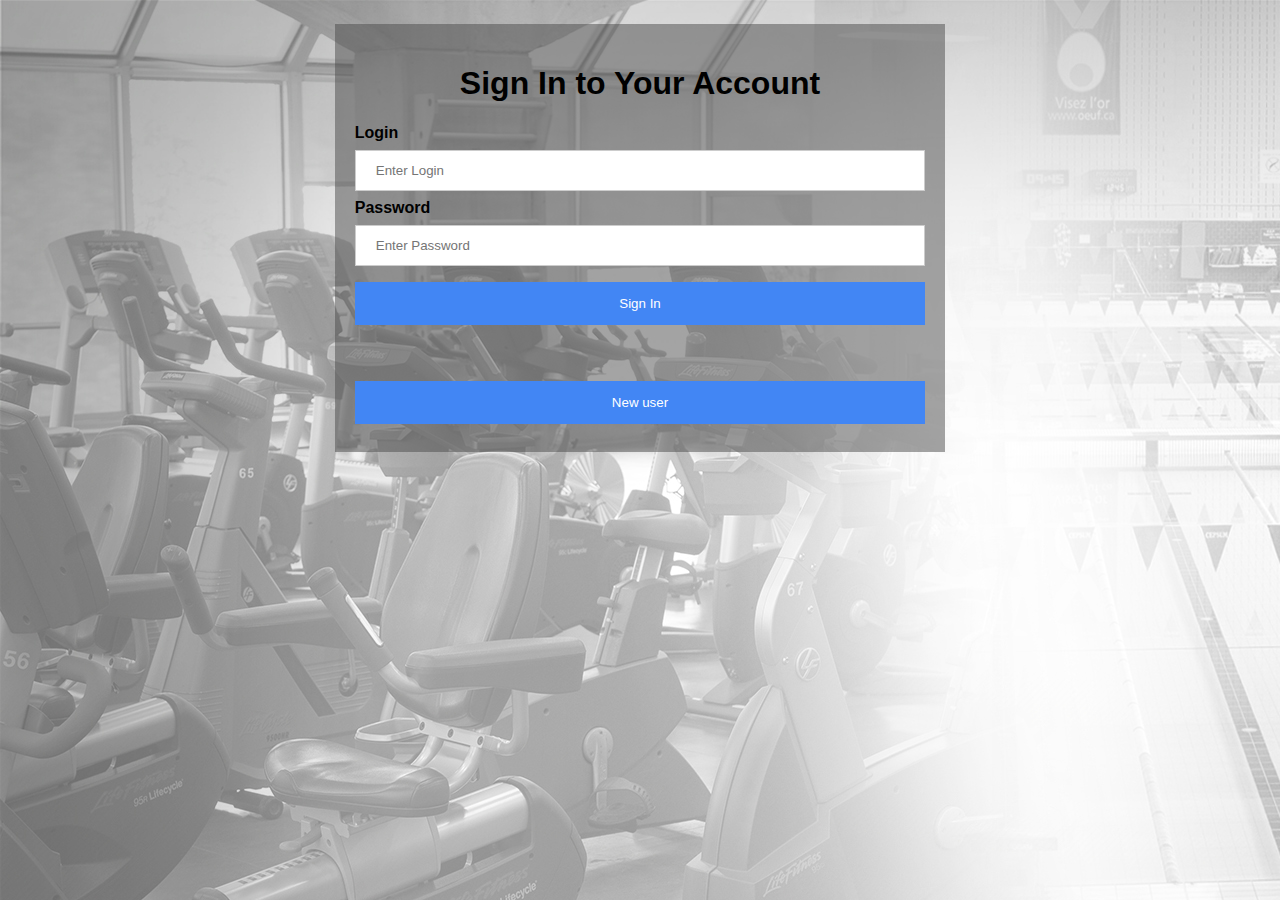
==== view/index.html @ dbd73fee "ajout des fichiers html du view et de l'image de background" ====
<?xml version="1.0" encoding="UTF-8"?>
<?xml-stylesheet type="text/css" href="style/index.cs"?>
<!DOCTYPE html PUBLIC "-//W3C//DTD XHTML 1.0 Strict//EN" "http://www.w3.org/TR/xhtml1/DTD/xhtml1-strict.dtd">
<html xmlns="http://www.w3.org/1999/xhtml" lang="en" xml:lang="en">
    <head>
        <title>CEPSUM</title>
        <!-- Begin css stylesheets-->
        <link rel="stylesheet" type="text/css" href="style/index.css"/>
        <!-- End css stylesheets-->

        <!-- Begin scripts -->
        <script src="https://ajax.googleapis.com/ajax/libs/jquery/3.3.1/jquery.min.js"></script>
        <!-- End scripts -->
    </head>
    <body>
        <div id="container">
            <div id="login">
                <form id="login-form" name="login-form" method="POST" action="../controllor/php/login.php">
                    <h1 class="center-h1">Sign In to Your Account</h1>
                    <div class="form-field">
                        <label for="login-username"><b>Login</b></label>
                        <input id="login-info" name="login-username" type="text" placeholder="Enter Login"/>
                        <label for="login-password"><b>Password</b></label>
                        <input id="password-info" name="login-password" type="password" placeholder="Enter Password"/>
                    </div>
                    <div class="form_buttons">
                        <button type="submit">Sign In</button>
                    </div>
                </form>

                <!-- <a href="register.html">
                    <button>New User</button>
                </a> -->

                <form id="register-form" name="register-form" method="get" action="register.html">
                    <div class="new-user-button">
                        <button type="submit">New user</button>
                    </div>
                </form>
            </div>
        </div>
    </body>
</html>
---- view/style/index.css ----
body {
    background-image: url("../img/background_CEPSUM.jpg");
    font-family: Arial, Helvetica, sans-serif;
}

#container {
    padding: 16px;
    display: flex;
    align-items: center;
    justify-content: center;
}

#login {
    background: rgb(73, 73, 73, 0.5);
}

.form-field {

}

#login-info {

}

.form_buttons {

}

#register{
    background: rgb(73, 73, 73, 0.5);
}

.center-h1 {
    text-align: center;
}

form {
    padding: 20px;
}

button {
    background-color: #4286f4;
    color: white;
    padding: 14px 20px;
    margin: 8px 0;
    border: none;
    cursor: pointer;
    width: 100%;
}  

button:hover {
    opacity: 0.8;
}

input[type=text], input[type=password] {
    width: 100%;
    padding: 12px 20px;
    margin: 8px 0;
    display: inline-block;
    border: 1px solid #ccc;
    box-sizing: border-box;
}
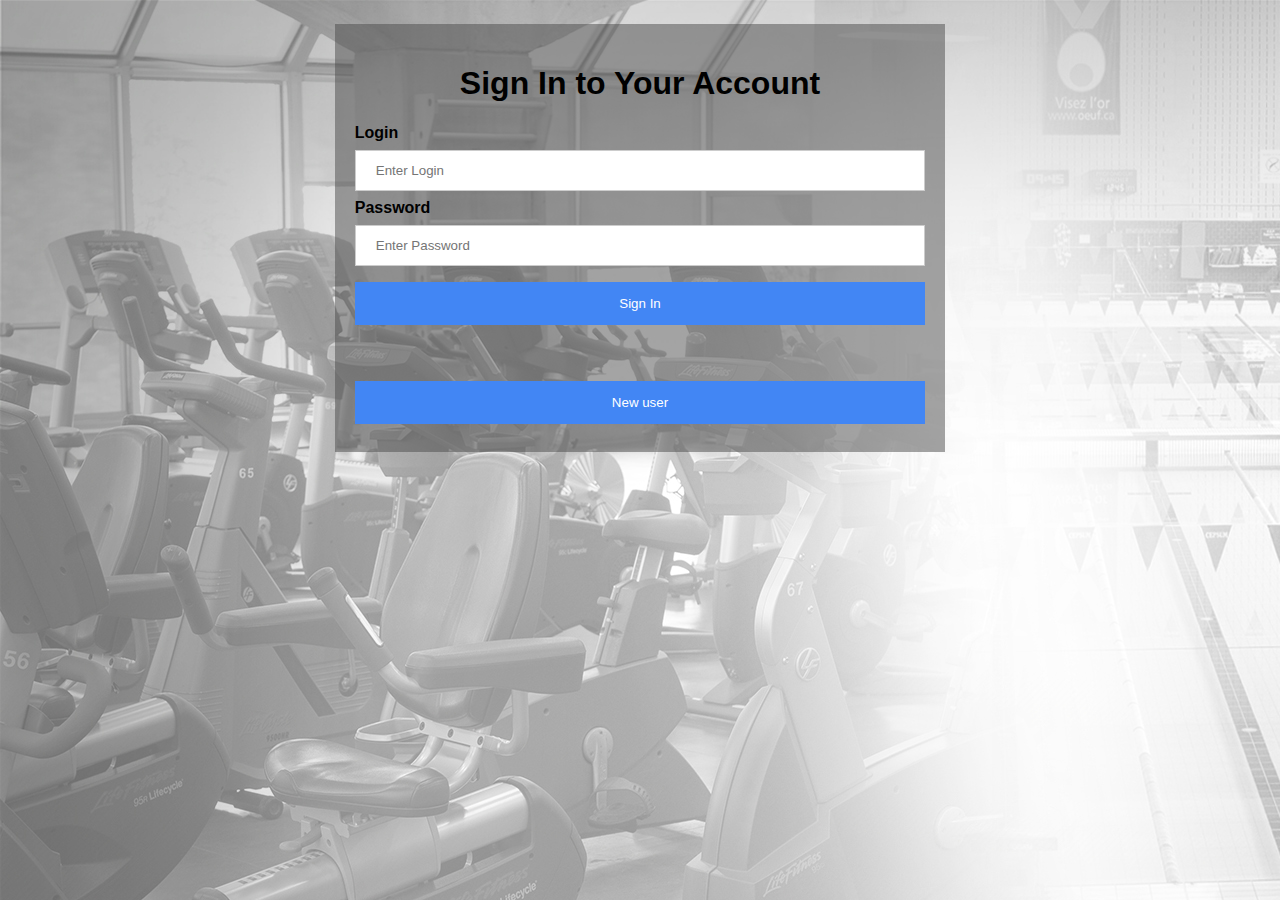
==== commit 5c41afb0: "changed ids and name of login and password" ====
--- a/view/index.html
+++ b/view/index.html
@@ -9,30 +9,33 @@
         <!-- End css stylesheets-->
 
         <!-- Begin scripts -->
-        <script src="https://ajax.googleapis.com/ajax/libs/jquery/3.3.1/jquery.min.js"></script>
+        <script type="text/javascript" src="https://ajax.googleapis.com/ajax/libs/jquery/3.3.1/jquery.min.js"></script>
+        <script type="text/javascript" src="../controllor/js/login_validation.js"></script>
         <!-- End scripts -->
     </head>
     <body>
         <div id="container">
             <div id="login">
-                <form id="login-form" name="login-form" method="POST" action="../controllor/php/login.php">
+                <form id="login-form" onsubmit="return validate_login_information() && validate_password_information()"
+                      method="POST" action="../controllor/php/login.php">
                     <h1 class="center-h1">Sign In to Your Account</h1>
                     <div class="form-field">
-                        <label for="login-username"><b>Login</b></label>
-                        <input id="login-info" name="login-username" type="text" placeholder="Enter Login"/>
-                        <label for="login-password"><b>Password</b></label>
-                        <input id="password-info" name="login-password" type="password" placeholder="Enter Password"/>
+
+                        <!-- login -->
+                        <label for="login-info"><b>Login </b> <span id="login_info_message"></span></label>
+                        <input id="login-info" name="login-info" type="text" placeholder="Enter Login"/>
+
+                        <!-- password -->
+                        <label for="password-info"><b>Password </b><span id="password_info_message"></span></label>
+                        <input id="password-info" name="password-info" type="password" placeholder="Enter Password"/>
+
                     </div>
                     <div class="form_buttons">
                         <button type="submit">Sign In</button>
                     </div>
                 </form>
 
-                <!-- <a href="register.html">
-                    <button>New User</button>
-                </a> -->
-
-                <form id="register-form" name="register-form" method="get" action="register.html">
+                <form id="register-form" method="get" action="register.html">
                     <div class="new-user-button">
                         <button type="submit">New user</button>
                     </div>
--- a/view/style/index.css
+++ b/view/style/index.css
@@ -28,6 +28,7 @@
 
 #register{
     background: rgb(73, 73, 73, 0.5);
+    width : 80%;
 }
 
 .center-h1 {
@@ -60,3 +61,7 @@
     border: 1px solid #ccc;
     box-sizing: border-box;
 }
+
+.cancel_button {
+    background-color: #bc2020;
+}
